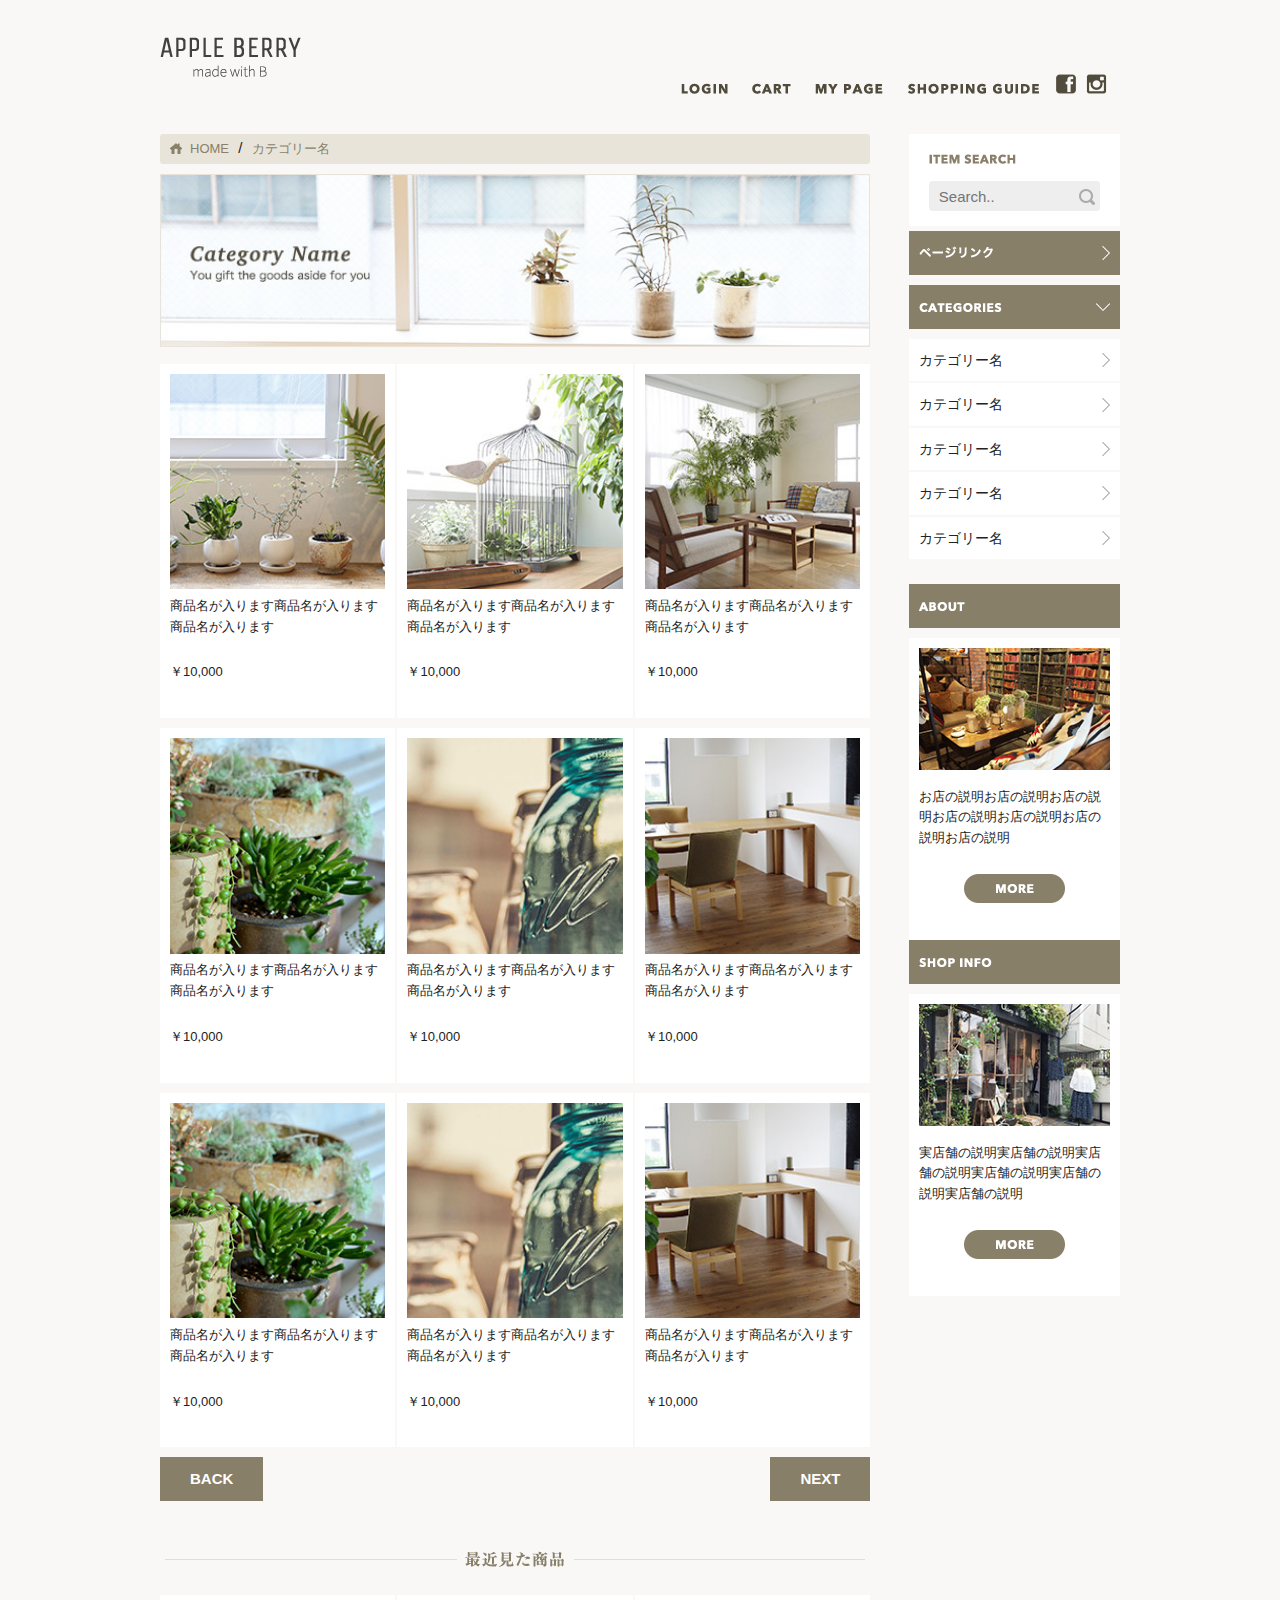
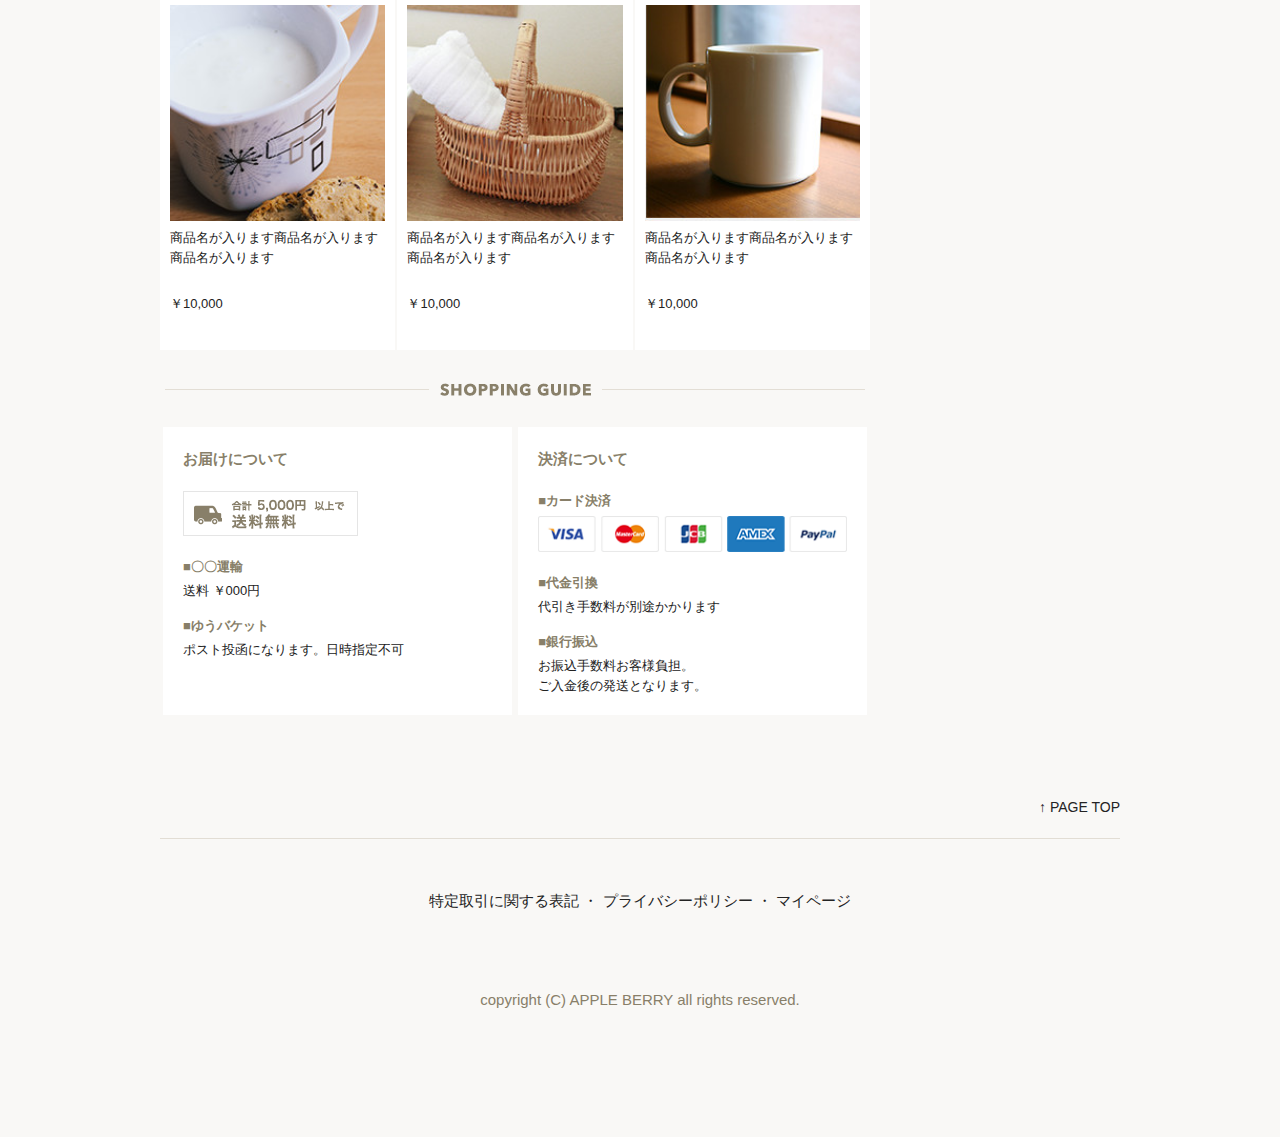
==== list.html @ 3ed75cf3 "first commit" ====
<!DOCTYPE html>
<html lang="ja">
<head>

  <!-- Basic Page Needs
  –––––––––––––––––––––––––––––––––––––––––––––––––– -->
  <meta charset="utf-8">
  <title>APPLE BERRY</title>
  <meta name="description" content="">
  <meta name="author" content="">

  <!-- Mobile Specific Metas
  –––––––––––––––––––––––––––––––––––––––––––––––––– -->
  <meta name="viewport" content="width=device-width, initial-scale=1">

  <!-- CSS
  –––––––––––––––––––––––––––––––––––––––––––––––––– -->
  <link rel="stylesheet" href="css/normalize.css">
  <link rel="stylesheet" href="css/skeleton.css">
  <link rel="stylesheet" href="css/style9.css">

  <!-- Favicon
  –––––––––––––––––––––––––––––––––––––––––––––––––– -->
  <link rel="icon" type="image/png" href="images/favicon.png">
  
  <!-- jQuery
  –––––––––––––––––––––––––––––––––––––––––––––––––– -->
  <script type="text/javascript" src="https://ajax.googleapis.com/ajax/libs/jquery/1.10.2/jquery.min.js"></script>

</head>
<body>

  <!-- ヘッダー部分
  –––––––––––––––––––––––––––––––––––––––––––––––––– -->
<header>
  <div id="header_in" class="container">
     <div class="row">
      
        <div class="six columns logo"> <!--ロゴ部分-->
        
           <h1><a href="index.html" name="pagetop"><img class="u-max-full-width" src="images/top/logo.png" alt="Apple Berry" srcset="images/top/logo@2x.png 2x" /></a></h1>
           
        </div>
      
        <div class="six columns navi"> <!--メニュー(SP,PC表示別)-->
           <div class="sp_navi">
              <img id="facebook" class="u-max-full-width" src="./images/top_sp/fb.png" alt="sp_navi" srcset="./images/top_sp/fb@2x.png 2x" />
              <img id="insta" class="u-max-full-width" src="./images/top_sp/insta.png" alt="sp_navi" srcset="./images/top_sp/insta@2x.png 2x" />
              <img id="sp_navi_btn" class="u-max-full-width" src="./images/top_sp/menu_icon.png" alt="sp_navi" srcset="./images/top_sp/menu_icon@2x.png 2x" />

              <ul class="sp_navi_li">
                <li><a href="">LOGIN</a></li>
                <li><a href="">CART</a></li>
                <li><a href="">MY PAGE</a></li>
                <li><a href="">SHOPPING GUIDE</a></li>
              </ul>
              
           </div>
        
           <div class="pc_navi">

              <ul class="pc_navi_li">
                <li><a href=""><img src="./images/top/menu_login.png" alt="login"></a></li>
                <li><a href=""><img src="./images/top/menu_cart.png" alt="cart"></a></li>
                <li><a href=""><img src="./images/top/menu_mypage.png" alt="mypage"></a></li>
                <li><a href=""><img src="./images/top/menu_guide.png" alt="shopping guide"></a></li>
                <li class="icons"><a href=""><img src="./images/top/facebook.png" alt="facebook"></a></li>
                <li class="icons"><a href=""><img src="./images/top/insta.png" alt="insta"></a></li>
              </ul>
          
           </div>
           
        </div>
        
     </div>
  </div>

</header>

  <!-- メイン部分 コンテンツ（左側）
  –––––––––––––––––––––––––––––––––––––––––––––––––– -->  
<div id="contents"> <!--コンテンツ部分-->
    <div class="container">
        <div class="row">
      
           <div id="main" class="nine columns">
      
              <div class="pankuzu-list"> <!--パンくずリスト-->
              
                 <nav>
                   <p class="pankuzu-list-li">
                      <a href="index.html" class="go_home">HOME</a> / 
                      <a href="">カテゴリー名</a>
                   </p>
                 </nav>
                
              </div> <!--パンくずリストここまで-->
              
              <div class="listpage_image"> <!--list.htmlのイメージ画像-->
              
                 <div class="listpage_image_sp">
                     <img src="./images/list/cate_image_sp.jpg" alt="listpage-image">
                 </div>
              
                 <div class="listpage_image_pc">
                     <img src="./images/list/cate_image.jpg" alt="listpage-image">  
                 </div>
                 
              </div> <!--list.htmeのイメージ画像ここまで-->
              
        
              <div class="listpage_products_list"> <!--商品一覧-->
                
                <ul class="products_list">
                  
                   <li class="each_product">
                      <a href=""><img src="./images/top/item_01.jpg" alt="product image"></a>
                      <p class="product_name">商品名が入ります商品名が入ります商品名が入ります</p>
                      <p class="prize">￥10,000</p>
                   </li>   
                
                   <li class="each_product">
                      <a href=""><img src="./images/top/item_02.jpg" alt="product image"></a>
                      <p class="product_name">商品名が入ります商品名が入ります商品名が入ります</p>
                      <p class="prize">￥10,000</p>
                   </li>
                   
                   <li class="each_product">
                      <a href=""><img src="./images/top/item_03.jpg" alt="product image"></a>
                      <p class="product_name">商品名が入ります商品名が入ります商品名が入ります</p>
                      <p class="prize">￥10,000</p>
                   </li>   
                
                   <li class="each_product">
                      <a href=""><img src="./images/top/item_04.jpg" alt="product image"></a>
                      <p class="product_name">商品名が入ります商品名が入ります商品名が入ります</p>
                      <p class="prize">￥10,000</p>
                   </li>
                   
                   <li class="each_product">
                      <a href=""><img src="./images/top/item_05.jpg" alt="product image"></a>
                      <p class="product_name">商品名が入ります商品名が入ります商品名が入ります</p>
                      <p class="prize">￥10,000</p>
                   </li>   
                
                   <li class="each_product">
                      <a href=""><img src="./images/top/item_06.jpg" alt="product image"></a>
                      <p class="product_name">商品名が入ります商品名が入ります商品名が入ります</p>
                      <p class="prize">￥10,000</p>
                   </li>     
                   
                   <li class="each_product">
                      <a href=""><img src="./images/top/item_04.jpg" alt="product image"></a>
                      <p class="product_name">商品名が入ります商品名が入ります商品名が入ります</p>
                      <p class="prize">￥10,000</p>
                   </li>
                   
                   <li class="each_product">
                      <a href=""><img src="./images/top/item_05.jpg" alt="product image"></a>
                      <p class="product_name">商品名が入ります商品名が入ります商品名が入ります</p>
                      <p class="prize">￥10,000</p>
                   </li>   
                
                   <li class="each_product">
                      <a href=""><img src="./images/top/item_06.jpg" alt="product image"></a>
                      <p class="product_name">商品名が入ります商品名が入ります商品名が入ります</p>
                      <p class="prize">￥10,000</p>
                   </li>      
                 
                </ul> <!--products_list-->
               
              </div> <!--商品一覧ここまで-->
              
              
              <div class="back_next_btn"> <!--BACK/NEXTボタン-->
              
                <div class="back_btn">
                   <a href="">BACK</a>
                </div>
                
                <div class="next_btn">
                   <a href="">NEXT</a>
                </div>
                
              </div>  <!--BACK/NEXTボタンここまで-->
              
        
              <div class="watched-recently-items"> <!--最近見た商品-->
              
                <div class="contents-title">
                       
                       <div class="sp_contents-title">
                          <img src="./images/list/title_recent_pro.png"
                               srcset="./images/list/title_recent_pro.png 1x, ./images/list/title_recent_pro@2x.png 2x" alt="Products you watched recently">
                       </div>
                       
                       <div class="pc_contents-title">
                          <img src="./images/list/recent_pro_pc.png" alt="Products you watched recently">
                       </div>
                       
                </div> 
              
                <ul class="products_list">
                  
                   <li class="each_product">
                      <a href=""><img src="./images/top/item_07.jpg" alt="product image"></a>
                      <p class="product_name">商品名が入ります商品名が入ります商品名が入ります</p>
                      <p class="prize">￥10,000</p>
                   </li>   
                
                   <li class="each_product">
                      <a href=""><img src="./images/top/item_08.jpg" alt="product image"></a>
                      <p class="product_name">商品名が入ります商品名が入ります商品名が入ります</p>
                      <p class="prize">￥10,000</p>
                   </li>
                   
                   <li class="each_product">
                      <a href=""><img src="./images/top/item_09.jpg" alt="product image"></a>
                      <p class="product_name">商品名が入ります商品名が入ります商品名が入ります</p>
                      <p class="prize">￥10,000</p>
                   </li>   
                 
                </ul> <!--products_list-->
               
              </div> <!--最近見た商品ここまで-->
        
             
              <div class="shopping-guide"> <!--ショッピングガイド-->
              
                 <div class="contents-title">
                       
                       <div class="sp_contents-title">
                          <img src="./images/top_sp/title_guide.png"
                               srcset="./images/top_sp/title_guide.png 1x,./images/top_sp/title_guide@2x.png 2x" alt="shopping guide">
                       </div>
                       
                       <div class="pc_contents-title">
                          <img src="./images/top/title_guide.png" alt="shopping guide">
                       </div>
                       
                       
                 </div> 
        
                 <div class="guide-box"> 
                
                    <div class="guide-box-item">
                       <h6>お届けについて</h6>
                       <p><img src="./images/top/otodoke_banner.png" alt="合計5000円以上で送料無料"></p>
                       <p class="font-color">■〇〇運輸</p>
                       <p>送料 ￥000円</p>
                       <p class="font-color">■ゆうバケット</p>
                       <p>ポスト投函になります。日時指定不可</p>
                    </div>
                    
                    <div class="guide-box-item">
                       <h6>決済について</h6>
                       <p class="font-color">■カード決済</p>
                       <p><img src="./images/top/cards.png" alt="使用できるカード"></p>
                       <p class="font-color">■代金引換</p>
                       <p>代引き手数料が別途かかります</p>
                       <p class="font-color">■銀行振込</p>
                       <p>お振込手数料お客様負担。<br>ご入金後の発送となります。</p>
                    </div>
                 
                 </div> <!--guide-box-->
                 
              </div> <!--ショッピングガイドここまで-->
          
            </div> <!--コンテンツ部分ここまで-->
 
 
   <!-- メイン部分 サイドメニュー（右側）
  –––––––––––––––––––––––––––––––––––––––––––––––––– -->  
  
           <div id="sidebar" class="three columns"> <!--サイドメニュー(右側)-->
           
              <div class="item-search"> <!--検索欄-->
              
                <div class="sp_search">
                    <form action="cgi-bin/example.cgi" method="post">
                      <input type="search" name="search" placeholder="Search.." >
                      <input type="image" alt="検索" width="16" height="16" src="./images/top/search_icon.png" />
                    </form>
                </div>
                
                <div class="pc_search">
                    <img class="itemsearch" src="./images/top/itemserch.png" alt="item search">
                    <form action="cgi-bin/example.cgi" method="post">
                      <input type="search" name="search" placeholder="Search..">
                      <input type="image" alt="検索" width="16" height="16" src="./images/top/search_icon.png" />
                    </form>
                </div>
                
              </div> <!--検索欄ここまで-->
              
              <div class="side-nav"> <!--サイドナビゲーション-->
              
                <div class="sidebar_title pagelink">
                   <img src="./images/top/pagelink.png" alt="page link">
                </div>
                
                <div class="sidebar_title categories">
                   <img src="./images/top/categories.png" alt="categories">
                </div>
                
                <ul class="categories-list">
                  <li class="each_categories">
                     <a href="">カテゴリー名</a>
                  </li>
                  <li class="each_categories">
                     <a href="">カテゴリー名</a>
                  </li>
                  <li class="each_categories">
                     <a href="">カテゴリー名</a>
                  </li>
                  <li class="each_categories">
                     <a href="">カテゴリー名</a>
                  </li>
                  <li class="each_categories">
                     <a href="">カテゴリー名</a>
                  </li>
                </ul>
              
              </div> <!--サイドナビゲーションここまで-->
              
              <div class="introduction"> <!--ショップ紹介エリア-->
              
                    <div class="sidebar_title">
                       <img src="./images/top/about.png" alt="about shop">
                    </div>
                    
                    <div class="introbox"> 
                       <div class="introbox-child">
                         <img src="./images/top/about_img.jpg" alt="about shop photo">
                       </div>
                    
                       <div class="introbox-child">
                         <p>お店の説明お店の説明お店の説明お店の説明お店の説明お店の説明お店の説明</p>
                         <a href=""><img src="./images/top/more_btn.png" alt="more"></a>
                       </div>
                    </div>
                 
                    <div class="sidebar_title">
                       <img src="./images/top/shop_info.png" alt="shop infomation">
                    </div>
                    
                    <div class="introbox"> 
                       <div class="introbox-child">
                          <img src="./images/top/shopinfo_img.jpg" alt="shop infomation photo">
                       </div>
                       
                       <div class="introbox-child">  
                          <p>実店舗の説明実店舗の説明実店舗の説明実店舗の説明実店舗の説明実店舗の説明</p>
                          <a href=""><img src="./images/top/more_btn.png" alt="more"></a>
                       </div>
                    </div> 
              
              </div> <!--ショップ紹介エリアここまで-->
              
           </div> <!--サイドメニューここまで-->
      
        </div>
    </div>
</div> <!--#contentsここまで-->


  <!-- TOPへ戻るリンク
  –––––––––––––––––––––––––––––––––––––––––––––––––– -->

<div id="return-top">
   <div class="container">
        <div class="row">

              <a href="list.html#pagetop">↑ PAGE TOP</a> 
        
        </div>
    </div>
</div>


  <!-- フッター部分
  –––––––––––––––––––––––––––––––––––––––––––––––––– -->

  <footer>

     <div class="container">
        <div class="row">

           <div class="twelve columns footer-area">
               <div class="footer-text">
                  <p><a href="">特定取引に関する表記</a> ・ <a href="">プライバシーポリシー</a> ・ <a href="">マイページ</a></p>
               </div>
              <p class="copy">copyright (C) APPLE BERRY all rights reserved.</p>
           </div>
        
        </div>
     </div>
     
  </footer>


  <!-- SP版 ヘッダーナビのToggleアニメーション
  –––––––––––––––––––––––––––––––––––––––––––––––––– -->
<script>  
  $(function(){
    $(document).ready(function(){
       $("#sp_navi_btn").click(function(){
          $(".sp_navi_li").slideToggle();
       });
    });
  });
</script>
</body>
</html>
---- css/skeleton.css ----
/*
* Skeleton V2.0.4
* Copyright 2014, Dave Gamache
* www.getskeleton.com
* Free to use under the MIT license.
* http://www.opensource.org/licenses/mit-license.php
* 12/29/2014
*/


/* Table of contents
––––––––––––––––––––––––––––––––––––––––––––––––––
- Grid
- Base Styles
- Typography
- Links
- Buttons
- Forms
- Lists
- Code
- Tables
- Spacing
- Utilities
- Clearing
- Media Queries
*/


/* Grid
–––––––––––––––––––––––––––––––––––––––––––––––––– */
.container {
  position: relative;
  width: 100%;
  max-width: 960px;
  margin: 0 auto;
  padding: 0 20px;
  box-sizing: border-box; }
.column,
.columns {
  width: 100%;
  float: left;
  box-sizing: border-box; }

/* For devices larger than 400px */
@media (min-width: 400px) {
  .container {
    width: 85%;
    padding: 0; }
}

/* For devices larger than 550px */
@media (min-width: 550px) {
  .container {
    width: 80%; }
  .column,
  .columns {
    margin-left: 4%; }
  .column:first-child,
  .columns:first-child {
    margin-left: 0; }

  .one.column,
  .one.columns                    { width: 4.66666666667%; }
  .two.columns                    { width: 13.3333333333%; }
  .three.columns                  { width: 22%;            }
  .four.columns                   { width: 30.6666666667%; }
  .five.columns                   { width: 39.3333333333%; }
  .six.columns                    { width: 48%;            }
  .seven.columns                  { width: 56.6666666667%; }
  .eight.columns                  { width: 65.3333333333%; }
  .nine.columns                   { width: 74.0%;          }
  .ten.columns                    { width: 82.6666666667%; }
  .eleven.columns                 { width: 91.3333333333%; }
  .twelve.columns                 { width: 100%; margin-left: 0; }

  .one-third.column               { width: 30.6666666667%; }
  .two-thirds.column              { width: 65.3333333333%; }

  .one-half.column                { width: 48%; }

  /* Offsets */
  .offset-by-one.column,
  .offset-by-one.columns          { margin-left: 8.66666666667%; }
  .offset-by-two.column,
  .offset-by-two.columns          { margin-left: 17.3333333333%; }
  .offset-by-three.column,
  .offset-by-three.columns        { margin-left: 26%;            }
  .offset-by-four.column,
  .offset-by-four.columns         { margin-left: 34.6666666667%; }
  .offset-by-five.column,
  .offset-by-five.columns         { margin-left: 43.3333333333%; }
  .offset-by-six.column,
  .offset-by-six.columns          { margin-left: 52%;            }
  .offset-by-seven.column,
  .offset-by-seven.columns        { margin-left: 60.6666666667%; }
  .offset-by-eight.column,
  .offset-by-eight.columns        { margin-left: 69.3333333333%; }
  .offset-by-nine.column,
  .offset-by-nine.columns         { margin-left: 78.0%;          }
  .offset-by-ten.column,
  .offset-by-ten.columns          { margin-left: 86.6666666667%; }
  .offset-by-eleven.column,
  .offset-by-eleven.columns       { margin-left: 95.3333333333%; }

  .offset-by-one-third.column,
  .offset-by-one-third.columns    { margin-left: 34.6666666667%; }
  .offset-by-two-thirds.column,
  .offset-by-two-thirds.columns   { margin-left: 69.3333333333%; }

  .offset-by-one-half.column,
  .offset-by-one-half.columns     { margin-left: 52%; }

}


/* Base Styles
–––––––––––––––––––––––––––––––––––––––––––––––––– */
/* NOTE
html is set to 62.5% so that all the REM measurements throughout Skeleton
are based on 10px sizing. So basically 1.5rem = 15px :) */
html {
  font-size: 62.5%; }
body {
  font-size: 1.5em; /* currently ems cause chrome bug misinterpreting rems on body element */
  line-height: 1.6;
  font-weight: 400;
  font-family: "Raleway", "HelveticaNeue", "Helvetica Neue", Helvetica, Arial, sans-serif;
  color: #222; }


/* Typography
–––––––––––––––––––––––––––––––––––––––––––––––––– */
h1, h2, h3, h4, h5, h6 {
  margin-top: 0;
  margin-bottom: 2rem;
  font-weight: 300; }
h1 { font-size: 4.0rem; line-height: 1.2;  letter-spacing: -.1rem;}
h2 { font-size: 3.6rem; line-height: 1.25; letter-spacing: -.1rem; }
h3 { font-size: 3.0rem; line-height: 1.3;  letter-spacing: -.1rem; }
h4 { font-size: 2.4rem; line-height: 1.35; letter-spacing: -.08rem; }
h5 { font-size: 1.8rem; line-height: 1.5;  letter-spacing: -.05rem; }
h6 { font-size: 1.5rem; line-height: 1.6;  letter-spacing: 0; }

/* Larger than phablet */
@media (min-width: 550px) {
  h1 { font-size: 5.0rem; }
  h2 { font-size: 4.2rem; }
  h3 { font-size: 3.6rem; }
  h4 { font-size: 3.0rem; }
  h5 { font-size: 2.4rem; }
  h6 { font-size: 1.5rem; }
}

p {
  margin-top: 0; }


/* Links
–––––––––––––––––––––––––––––––––––––––––––––––––– */
a {
  color: #1EAEDB; }
a:hover {
  color: #0FA0CE; }


/* Buttons
–––––––––––––––––––––––––––––––––––––––––––––––––– */
.button,
button,
input[type="submit"],
input[type="reset"],
input[type="button"] {
  display: inline-block;
  height: 38px;
  padding: 0 30px;
  color: #555;
  text-align: center;
  font-size: 11px;
  font-weight: 600;
  line-height: 38px;
  letter-spacing: .1rem;
  text-transform: uppercase;
  text-decoration: none;
  white-space: nowrap;
  background-color: transparent;
  border-radius: 4px;
  border: 1px solid #bbb;
  cursor: pointer;
  box-sizing: border-box; }
.button:hover,
button:hover,
input[type="submit"]:hover,
input[type="reset"]:hover,
input[type="button"]:hover,
.button:focus,
button:focus,
input[type="submit"]:focus,
input[type="reset"]:focus,
input[type="button"]:focus {
  color: #333;
  border-color: #888;
  outline: 0; }
.button.button-primary,
button.button-primary,
input[type="submit"].button-primary,
input[type="reset"].button-primary,
input[type="button"].button-primary {
  color: #FFF;
  background-color: #33C3F0;
  border-color: #33C3F0; }
.button.button-primary:hover,
button.button-primary:hover,
input[type="submit"].button-primary:hover,
input[type="reset"].button-primary:hover,
input[type="button"].button-primary:hover,
.button.button-primary:focus,
button.button-primary:focus,
input[type="submit"].button-primary:focus,
input[type="reset"].button-primary:focus,
input[type="button"].button-primary:focus {
  color: #FFF;
  background-color: #1EAEDB;
  border-color: #1EAEDB; }


/* Forms
–––––––––––––––––––––––––––––––––––––––––––––––––– */
input[type="email"],
input[type="number"],
input[type="search"],
input[type="text"],
input[type="tel"],
input[type="url"],
input[type="password"],
textarea,
select {
  height: 38px;
  padding: 6px 10px; /* The 6px vertically centers text on FF, ignored by Webkit */
  background-color: #fff;
  border: 1px solid #D1D1D1;
  border-radius: 4px;
  box-shadow: none;
  box-sizing: border-box; }
/* Removes awkward default styles on some inputs for iOS */
input[type="email"],
input[type="number"],
input[type="search"],
input[type="text"],
input[type="tel"],
input[type="url"],
input[type="password"],
textarea {
  -webkit-appearance: none;
     -moz-appearance: none;
          appearance: none; }
textarea {
  min-height: 65px;
  padding-top: 6px;
  padding-bottom: 6px; }
input[type="email"]:focus,
input[type="number"]:focus,
input[type="search"]:focus,
input[type="text"]:focus,
input[type="tel"]:focus,
input[type="url"]:focus,
input[type="password"]:focus,
textarea:focus,
select:focus {
  border: 1px solid #33C3F0;
  outline: 0; }
label,
legend {
  display: block;
  margin-bottom: .5rem;
  font-weight: 600; }
fieldset {
  padding: 0;
  border-width: 0; }
input[type="checkbox"],
input[type="radio"] {
  display: inline; }
label > .label-body {
  display: inline-block;
  margin-left: .5rem;
  font-weight: normal; }


/* Lists
–––––––––––––––––––––––––––––––––––––––––––––––––– */
ul {
  list-style: circle inside; }
ol {
  list-style: decimal inside; }
ol, ul {
  padding-left: 0;
  margin-top: 0; }
ul ul,
ul ol,
ol ol,
ol ul {
  margin: 1.5rem 0 1.5rem 3rem;
  font-size: 90%; }
li {
  margin-bottom: 1rem; }


/* Code
–––––––––––––––––––––––––––––––––––––––––––––––––– */
code {
  padding: .2rem .5rem;
  margin: 0 .2rem;
  font-size: 90%;
  white-space: nowrap;
  background: #F1F1F1;
  border: 1px solid #E1E1E1;
  border-radius: 4px; }
pre > code {
  display: block;
  padding: 1rem 1.5rem;
  white-space: pre; }


/* Tables
–––––––––––––––––––––––––––––––––––––––––––––––––– */
th,
td {
  padding: 12px 15px;
  text-align: left;
  border-bottom: 1px solid #E1E1E1; }
th:first-child,
td:first-child {
  padding-left: 0; }
th:last-child,
td:last-child {
  padding-right: 0; }


/* Spacing
–––––––––––––––––––––––––––––––––––––––––––––––––– */
button,
.button {
  margin-bottom: 1rem; }
input,
textarea,
select,
fieldset {
  margin-bottom: 1.5rem; }
pre,
blockquote,
dl,
figure,
table,
p,
ul,
ol,
form {
  margin-bottom: 2.5rem; }


/* Utilities
–––––––––––––––––––––––––––––––––––––––––––––––––– */
.u-full-width {
  width: 100%;
  box-sizing: border-box; }
.u-max-full-width {
  max-width: 100%;
  box-sizing: border-box; }
.u-pull-right {
  float: right; }
.u-pull-left {
  float: left; }


/* Misc
–––––––––––––––––––––––––––––––––––––––––––––––––– */
hr {
  margin-top: 3rem;
  margin-bottom: 3.5rem;
  border-width: 0;
  border-top: 1px solid #E1E1E1; }


/* Clearing
–––––––––––––––––––––––––––––––––––––––––––––––––– */

/* Self Clearing Goodness */
.container:after,
.row:after,
.u-cf {
  content: "";
  display: table;
  clear: both; }


/* Media Queries
–––––––––––––––––––––––––––––––––––––––––––––––––– */
/*
Note: The best way to structure the use of media queries is to create the queries
near the relevant code. For example, if you wanted to change the styles for buttons
on small devices, paste the mobile query code up in the buttons section and style it
there.
*/


/* Larger than mobile */
@media (min-width: 400px) {}

/* Larger than phablet (also point when grid becomes active) */
@media (min-width: 550px) {}

/* Larger than tablet */
@media (min-width: 750px) {}

/* Larger than desktop */
@media (min-width: 1000px) {}

/* Larger than Desktop HD */
@media (min-width: 1200px) {}
---- css/style9.css ----
html {
  font-size: 62.5%;
  background: #f9f8f6;
  color: #232323; }

.uppercase {
  text-transform: uppercase; }

img {
  max-width: 100%;
  height: auto; }

h6 {
  color: #887f69;
  font-weight: bold; }

input {
  margin: 0;
  padding: 0;
  background: none;
  border: none;
  border-radius: 0;
  outline: none;
  -webkit-appearance: none;
  -moz-appearance: none;
  appearance: none; }

header {
  color: #887f69; }
  header #header_in {
    padding-top: 10px;
    padding-bottom: 4px;
    margin-bottom: 20px; }
  header .logo {
    padding-top: 20px; }
  @media (max-width: 550px) {
    header #header_in {
      text-align: center; }
      header #header_in .sp_navi_li {
        width: 180px;
        position: absolute;
        right: 2%;
        border: 1px solid #eee;
        background: white;
        margin: 0;
        padding: 0;
        display: none;
        z-index: 100; }
        header #header_in .sp_navi_li li {
          list-style: none;
          margin: 0;
          padding: 0; }
          header #header_in .sp_navi_li li a {
            display: block;
            padding: 10px 8px;
            border-bottom: 1px solid #eee;
            font-size: 14px;
            font-size: 1.4rem;
            text-decoration: none; } }
  @media (min-width: 551px) {
    header .sp_navi {
      display: none; }
    header .pc_navi_li {
      position: absolute;
      margin-bottom: 0;
      right: 10px;
      bottom: 10px; }
      header .pc_navi_li li {
        display: inline-block;
        margin: 0 10px; }
      header .pc_navi_li .icons {
        margin: 3px; } }
  @media (max-width: 550px) {
    header .pc_navi {
      display: none; } }

#contents #main .contents-title {
  text-align: center;
  padding: 20px 0; }
  @media (max-width: 550px) {
    #contents #main .contents-title .pc_contents-title {
      display: none; } }
  @media (min-width: 551px) {
    #contents #main .contents-title .sp_contents-title {
      display: none; } }
#contents #main .eyecatch_area img {
  max-width: 100%;
  height: auto; }
#contents #main .new-items .products_list, #contents #main .popular-items .products_list, #contents #main .listpage_products_list .products_list, #contents #main .watched-recently-items .products_list {
  display: flex;
  flex-wrap: wrap;
  width: 100%;
  justify-content: space-between;
  margin-bottom: 0; }
  #contents #main .new-items .products_list .each_product, #contents #main .popular-items .products_list .each_product, #contents #main .listpage_products_list .products_list .each_product, #contents #main .watched-recently-items .products_list .each_product {
    box-sizing: border-box;
    list-style: none;
    width: 48.8%;
    background-color: white;
    font-size: 13px;
    font-size: 1.3rem;
    padding: 8px; }
    @media (min-width: 550px) {
      #contents #main .new-items .products_list .each_product, #contents #main .popular-items .products_list .each_product, #contents #main .listpage_products_list .products_list .each_product, #contents #main .watched-recently-items .products_list .each_product {
        width: -webkit-calc((100% - 4px) / 3 );
        width: calc((100% - 4px) / 3 );
        padding: 10px; } }
    #contents #main .new-items .products_list .each_product a img, #contents #main .popular-items .products_list .each_product a img, #contents #main .listpage_products_list .products_list .each_product a img, #contents #main .watched-recently-items .products_list .each_product a img {
      width: 100%;
      height: auto; }
#contents #main .shopping-guide .guide-box {
  display: flex;
  flex-direction: column; }
  #contents #main .shopping-guide .guide-box .guide-box-item {
    box-sizing: border-box;
    background-color: white;
    margin: 3px;
    padding: 20px;
    flex: 1; }
    #contents #main .shopping-guide .guide-box .guide-box-item p {
      font-size: 13px;
      font-size: 1.3rem;
      line-height: 1.5;
      margin-bottom: 0; }
    #contents #main .shopping-guide .guide-box .guide-box-item .font-color {
      color: #887f69;
      font-weight: bold;
      margin: 15px 0 5px; }
    #contents #main .shopping-guide .guide-box .guide-box-item h6 {
      margin-bottom: 20px; }
@media (min-width: 551px) {
  #contents #main .shopping-guide .guide-box {
    flex-direction: row; } }
#contents #main .pankuzu-list {
  background-color: #e8e4da;
  width: 100%;
  height: 30px;
  border-radius: 3px;
  margin-bottom: 10px; }
  #contents #main .pankuzu-list p a {
    color: #887f69;
    font-size: 13px;
    font-size: 1.3rem;
    text-decoration: none;
    padding: 0 5px; }
  #contents #main .pankuzu-list p .go_home {
    background-repeat: no-repeat;
    background-position: left 10px center;
    background-image: url("../images/list/home_icon.png");
    background-size: 12px 11px;
    padding-left: 30px;
    line-height: 30px; }
#contents #main .listpage_image {
  margin-bottom: 10px; }
  @media (max-width: 550px) {
    #contents #main .listpage_image .listpage_image_pc {
      display: none; } }
  @media (min-width: 551px) {
    #contents #main .listpage_image .listpage_image_sp {
      display: none; }
    #contents #main .listpage_image .listpage_image_pc img {
      width: 100%; } }
#contents #main .back_next_btn {
  display: flex;
  justify-content: space-between;
  margin-bottom: 30px; }
  #contents #main .back_next_btn .back_btn, #contents #main .back_next_btn .next_btn {
    background-color: #887f69;
    text-align: center; }
    #contents #main .back_next_btn .back_btn a, #contents #main .back_next_btn .next_btn a {
      display: block;
      font-weight: bold;
      text-decoration: none;
      color: white;
      padding: 10px 30px; }
#contents #main .products_detail {
  background-color: white;
  padding: 20px 0 10px; }
  @media (min-width: 551px) {
    #contents #main .products_detail {
      padding: 40px 60px 60px; } }
  #contents #main .products_detail .products_name {
    padding: 0 0 10px;
    border-bottom: solid 1px #e8e4da; }
    #contents #main .products_detail .products_name h6 {
      color: #000000;
      letter-spacing: 0.2em; }
    #contents #main .products_detail .products_name p {
      color: #a6a6a6;
      font-size: 12px;
      font-size: 1.2rem; }
      @media (min-width: 551px) {
        #contents #main .products_detail .products_name p {
          text-align: right; } }
  #contents #main .products_detail .products_picture {
    display: flex;
    justify-content: space-between;
    flex-direction: column;
    padding: 10px 0;
    width: 100%;
    border-bottom: solid 1px #e8e4da; }
    @media (min-width: 551px) {
      #contents #main .products_detail .products_picture {
        flex-direction: row;
        padding: 20px 0; } }
    #contents #main .products_detail .products_picture .products_picture_main {
      box-sizing: border-box; }
      #contents #main .products_detail .products_picture .products_picture_main img {
        width: 100%; }
      @media (min-width: 551px) {
        #contents #main .products_detail .products_picture .products_picture_main {
          width: 70.3%;
          margin-right: 1.3%; } }
    #contents #main .products_detail .products_picture .products_picture_sub {
      box-sizing: border-box;
      display: flex;
      justify-content: space-between;
      flex-wrap: wrap;
      margin-bottom: 0; }
      @media (min-width: 551px) {
        #contents #main .products_detail .products_picture .products_picture_sub {
          width: 28%; } }
      #contents #main .products_detail .products_picture .products_picture_sub li {
        box-sizing: border-box;
        list-style: none;
        margin: 0;
        width: 18%; }
        @media (min-width: 551px) {
          #contents #main .products_detail .products_picture .products_picture_sub li {
            width: 48%;
            margin-bottom: 3%; }
            #contents #main .products_detail .products_picture .products_picture_sub li img {
              vertical-align: bottom;
              width: 100%; } }
  #contents #main .products_detail .color_size {
    padding: 10px 0; }
    #contents #main .products_detail .color_size table {
      width: 100%;
      margin-bottom: 1rem;
      border-collapse: collapse; }
      #contents #main .products_detail .color_size table td {
        padding: 10px 10px;
        text-align: center;
        color: #887f69;
        font-size: 13px;
        font-size: 1.3rem;
        border: solid 1px #e8e4da; }
        #contents #main .products_detail .color_size table td input[type="checkbox"] {
          width: 6px;
          padding: 0 8px;
          border: solid 1px #e8e4da; }
        #contents #main .products_detail .color_size table td input[type="checkbox"]:checked {
          background-color: #e8e4da; }
    #contents #main .products_detail .color_size .colord-td {
      background-color: #f9f8f6; }
  @media (min-width: 551px) {
    #contents #main .products_detail .order_input_box {
      display: flex;
      border-bottom: solid 1px #e8e4da; } }
  #contents #main .products_detail .order_input_box .prize_and_quantity {
    border-top: solid 1px #e8e4da; }
    @media (min-width: 551px) {
      #contents #main .products_detail .order_input_box .prize_and_quantity {
        width: 55%; } }
    #contents #main .products_detail .order_input_box .prize_and_quantity .prize {
      padding: 20px 0;
      border-bottom: solid 1px #e8e4da; }
      #contents #main .products_detail .order_input_box .prize_and_quantity .prize h6 {
        display: inline-block;
        width: 40%;
        margin-bottom: 0; }
      #contents #main .products_detail .order_input_box .prize_and_quantity .prize .price_yen {
        color: #e80f66;
        font-size: 24px;
        font-size: 2.4rem; }
      #contents #main .products_detail .order_input_box .prize_and_quantity .prize .tax_in {
        color: #000000; }
    #contents #main .products_detail .order_input_box .prize_and_quantity .quantity {
      padding: 15px 0;
      border-bottom: solid 1px #e8e4da;
      display: flex; }
      @media (min-width: 551px) {
        #contents #main .products_detail .order_input_box .prize_and_quantity .quantity {
          border-bottom: 0; } }
      #contents #main .products_detail .order_input_box .prize_and_quantity .quantity h6 {
        display: inline-block;
        width: 40%;
        margin-bottom: 0;
        padding: 8px 0; }
      #contents #main .products_detail .order_input_box .prize_and_quantity .quantity .quantity_form input[type="number"] {
        width: 150px;
        height: 40px;
        border-radius: 0;
        border: solid 1px #e8e4da; }
  #contents #main .products_detail .order_input_box .cart_btn {
    text-align: center;
    padding: 15px 0;
    width: 45%; }
    @media (min-width: 551px) {
      #contents #main .products_detail .order_input_box .cart_btn {
        text-align: right;
        padding: 0; } }
  #contents #main .products_detail .products_explanation_title h6 {
    padding: 10px 0;
    border-bottom: solid 1px #887f69; }
  #contents #main .products_detail .products_explanation_text p {
    font-size: 13px;
    font-size: 1.3rem; }
  #contents #main .products_detail .products_explanation_text table {
    width: 100%;
    border-collapse: collapse; }
    #contents #main .products_detail .products_explanation_text table td {
      padding: 10px 20px;
      color: #887f69;
      font-size: 13px;
      font-size: 1.3rem;
      border: solid 1px #e8e4da; }
    #contents #main .products_detail .products_explanation_text table .colord-td {
      padding: 10px 30px;
      background-color: #f9f8f6;
      white-space: nowrap;
      text-align: center; }
#contents #sidebar .sidebar_title {
  background-color: #887f69;
  display: block;
  margin-bottom: 10px;
  padding: 10px; }
#contents #sidebar .item-search {
  background-color: white;
  padding: 20px;
  margin-bottom: 5px; }
  #contents #sidebar .item-search .sp_search form {
    top: -24px; }
  #contents #sidebar .item-search img {
    margin-bottom: 10px; }
  #contents #sidebar .item-search form {
    position: relative; }
  #contents #sidebar .item-search input[type="image"], #contents #sidebar .item-search input[type="search"] {
    position: absolute;
    background-color: #eeeeee;
    border: none; }
  #contents #sidebar .item-search input[type="search"] {
    z-index: 1;
    width: 100%;
    height: 30px; }
  #contents #sidebar .item-search input[type="image"] {
    z-index: 10;
    right: 5px;
    top: 8px; }
  @media (max-width: 550px) {
    #contents #sidebar .item-search .pc_search {
      display: none; } }
  @media (min-width: 551px) {
    #contents #sidebar .item-search .sp_search {
      display: none; } }
#contents #sidebar .pagelink {
  background-repeat: no-repeat;
  background-position: right 10px center;
  background-image: url("../images/top/next_icon.png");
  background-size: 8px 14px; }
#contents #sidebar .categories {
  background-repeat: no-repeat;
  background-position: right 10px center;
  background-image: url("../images/top/down_icon.png");
  background-size: 14px 8px; }
#contents #sidebar .side-nav .categories-list .each_categories {
  background-color: white;
  list-style: none;
  margin-bottom: 2px; }
  #contents #sidebar .side-nav .categories-list .each_categories a {
    color: #232323;
    font-size: 14px;
    font-size: 1.4rem;
    background-repeat: no-repeat;
    display: block;
    padding: 10px;
    text-decoration: none;
    background-repeat: no-repeat;
    background-position: right 10px center;
    background-image: url("../images/top/next_icon_gray.png");
    background-size: 8px 14px; }
#contents #sidebar .introduction .introbox {
  font-size: 13px;
  font-size: 1.3rem;
  background-color: white;
  padding: 10px;
  display: flex;
  flex-direction: row; }
  #contents #sidebar .introduction .introbox .introbox-child {
    box-sizing: border-box;
    flex: 1;
    padding: 5px; }
@media (min-width: 551px) {
  #contents #sidebar .introduction .introbox {
    flex-direction: column;
    padding: 5px; }
    #contents #sidebar .introduction .introbox .introbox-child a {
      text-align: center;
      display: block;
      margin-bottom: 20px; } }

#return-top {
  margin: 100px 0 20px; }
  #return-top a {
    color: #232323;
    font-size: 14px;
    font-size: 1.4rem;
    position: absolute;
    bottom: 0;
    right: 0;
    text-decoration: none; }

footer .footer-area {
  text-align: center;
  border-top: 1px solid #e2ddd4;
  margin-bottom: 100px; }
  footer .footer-area .footer-text {
    padding: 50px 0; }
    footer .footer-area .footer-text p a {
      color: #232323;
      text-decoration: none; }
  footer .footer-area .copy {
    color: #887f69; }

/*# sourceMappingURL=style9.css.map */
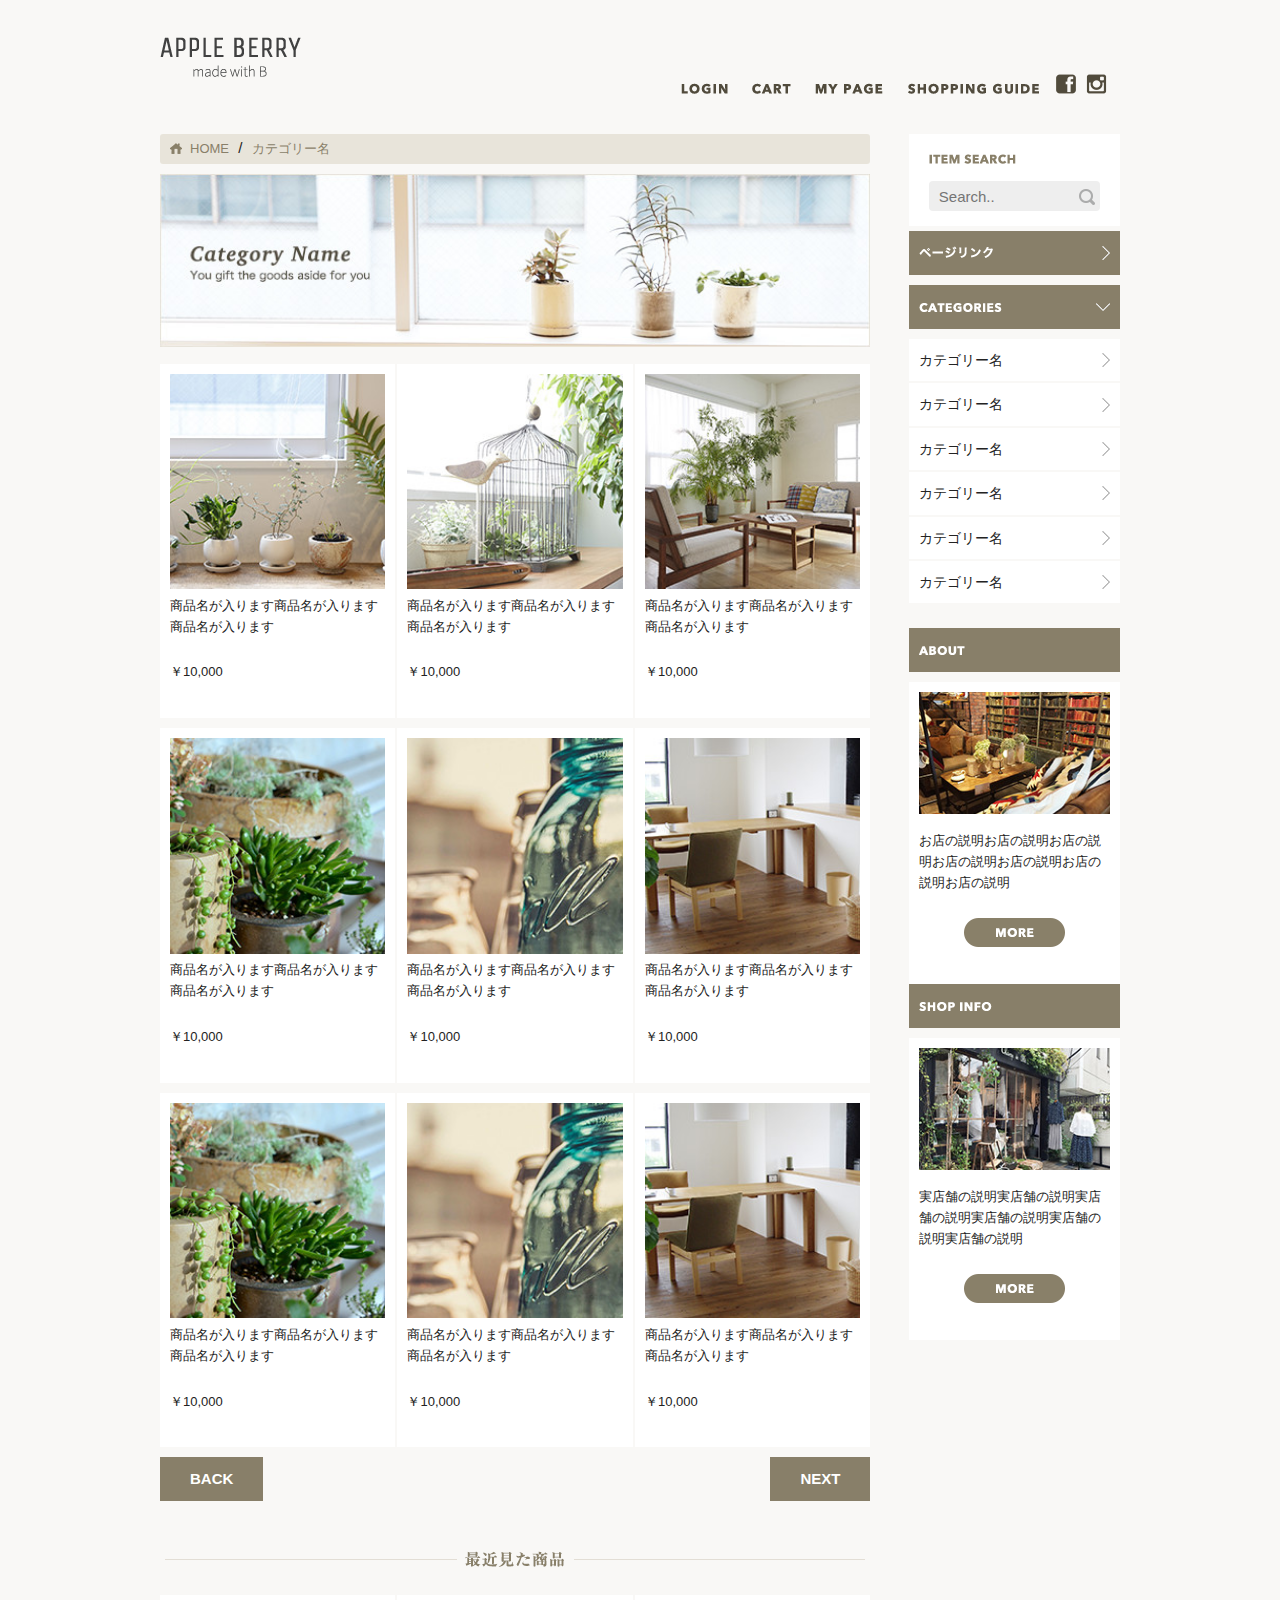
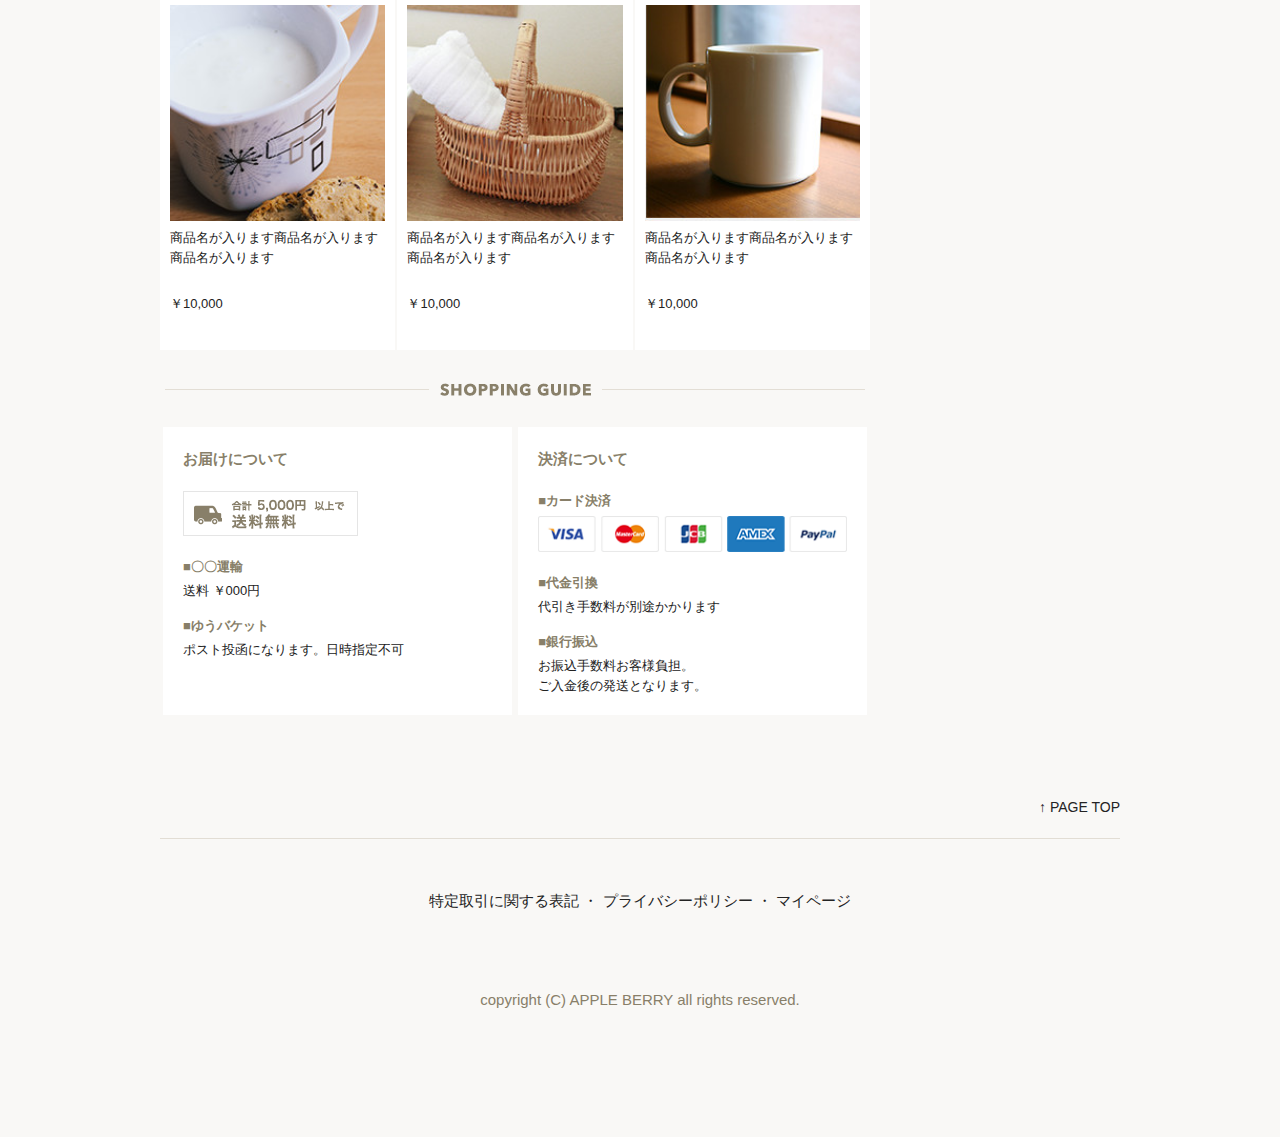
==== commit 1d21e9bb: "commit for resubmit 11.25" ====
--- a/list.html
+++ b/list.html
@@ -319,6 +319,9 @@
                   <li class="each_categories">
                      <a href="">カテゴリー名</a>
                   </li>
+                  <li class="each_categories">
+                     <a href="">カテゴリー名</a>
+                  </li>
                 </ul>
               
               </div> <!--サイドナビゲーションここまで-->
--- a/css/skeleton.css
+++ b/css/skeleton.css
@@ -44,7 +44,7 @@
 /* For devices larger than 400px */
 @media (min-width: 400px) {
   .container {
-    width: 85%;
+    width: 95%;
     padding: 0; }
 }
 
